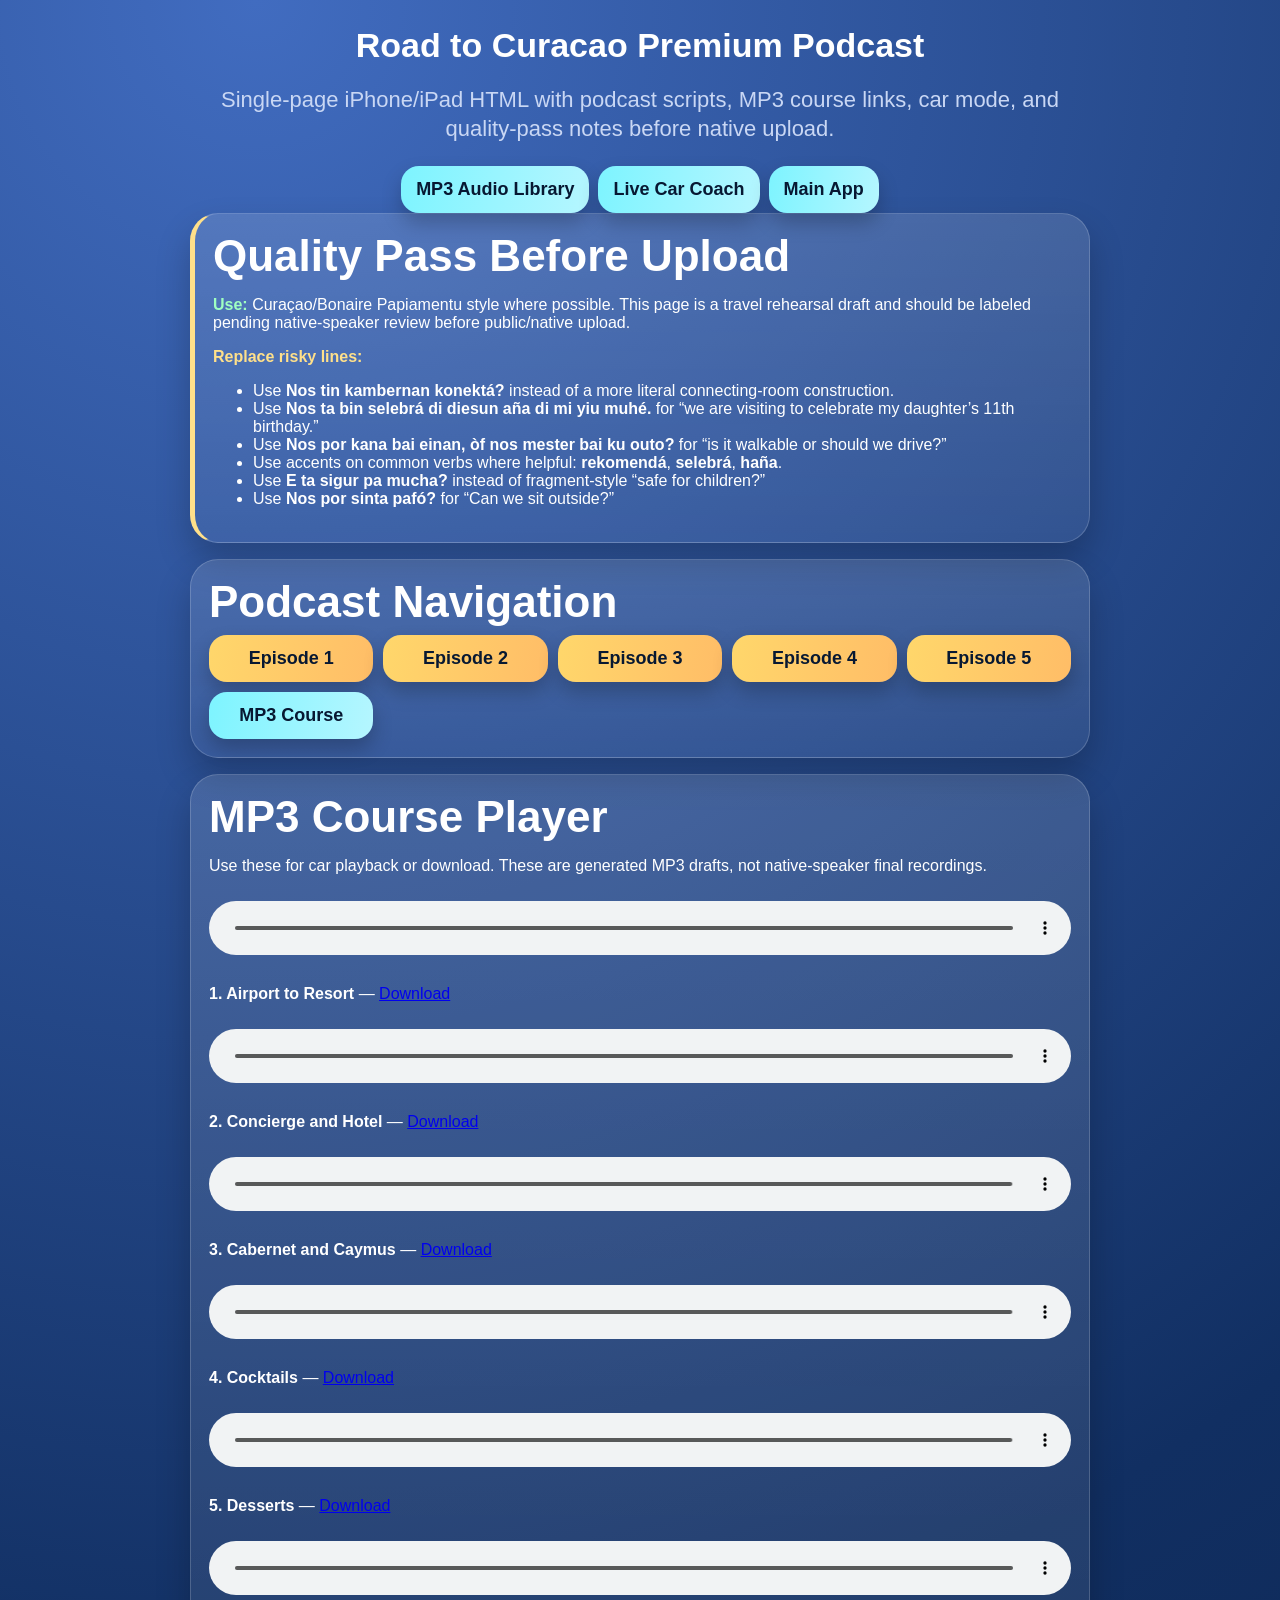
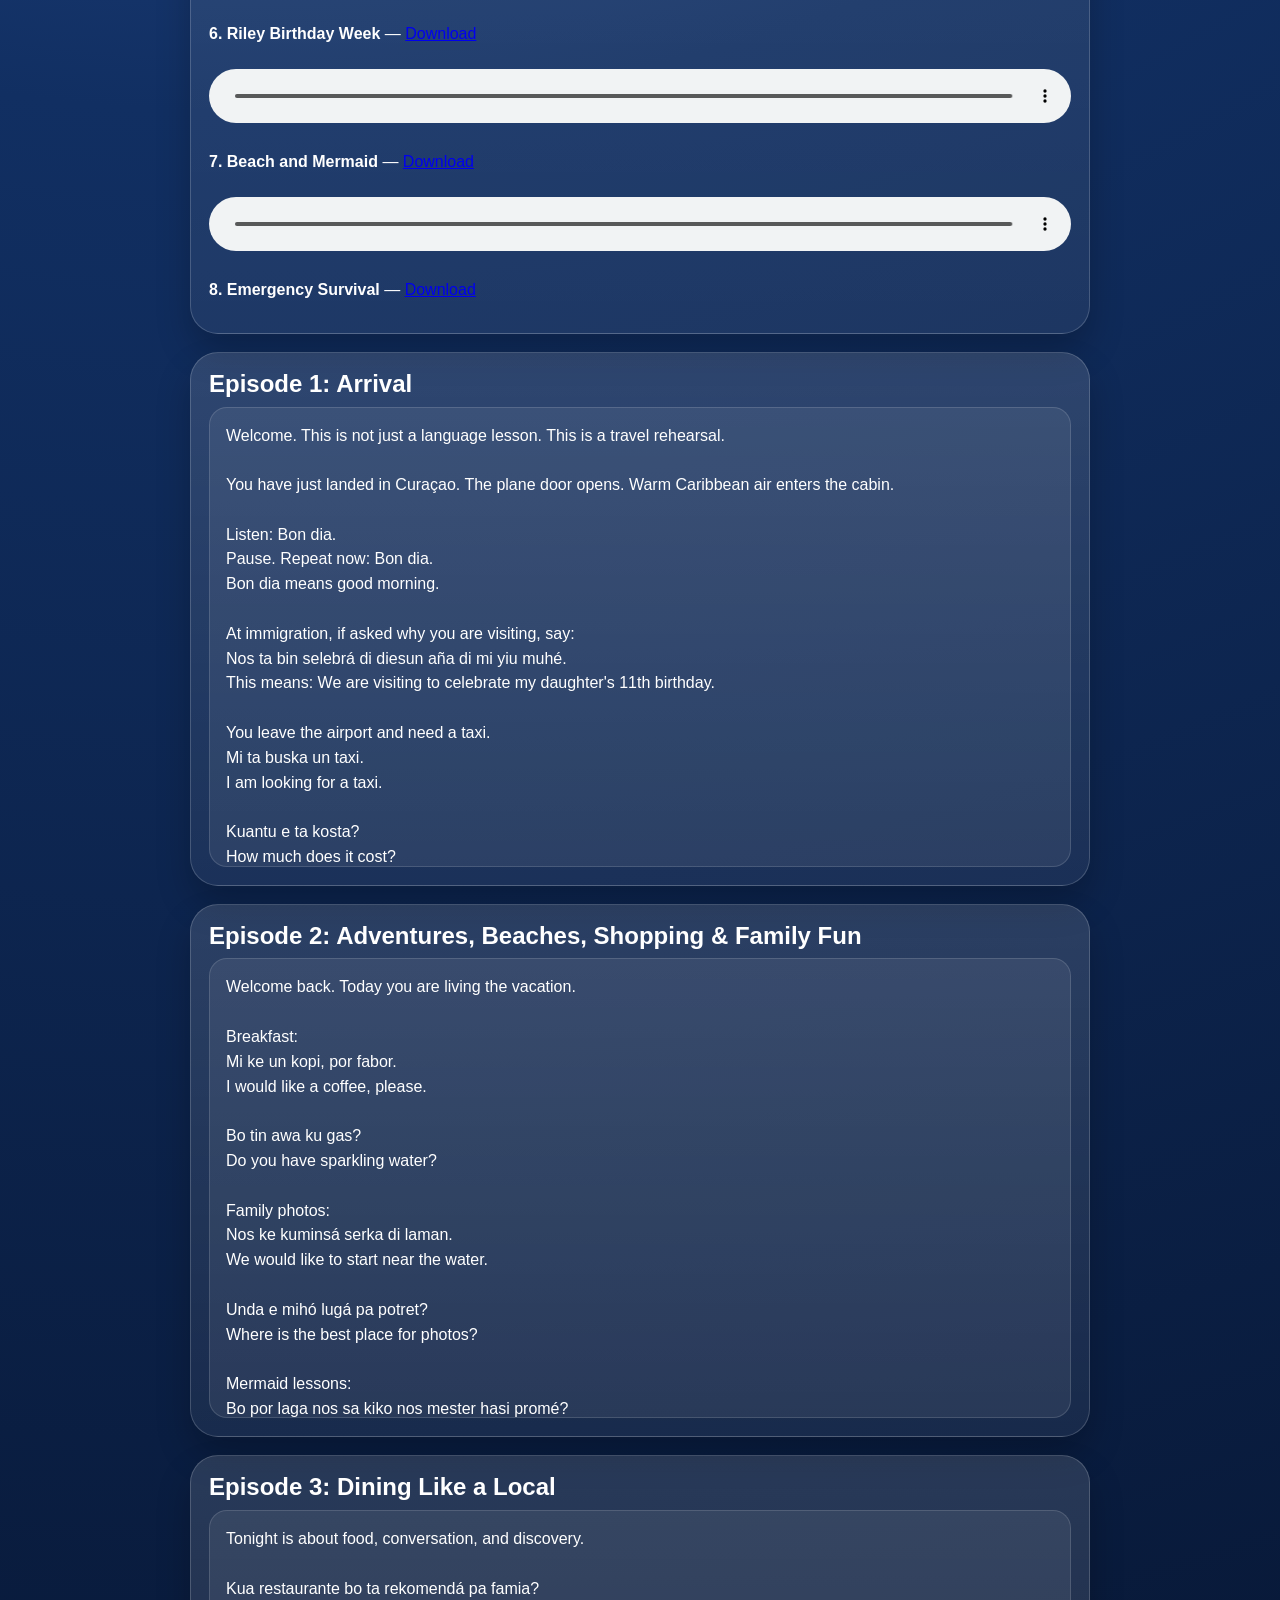
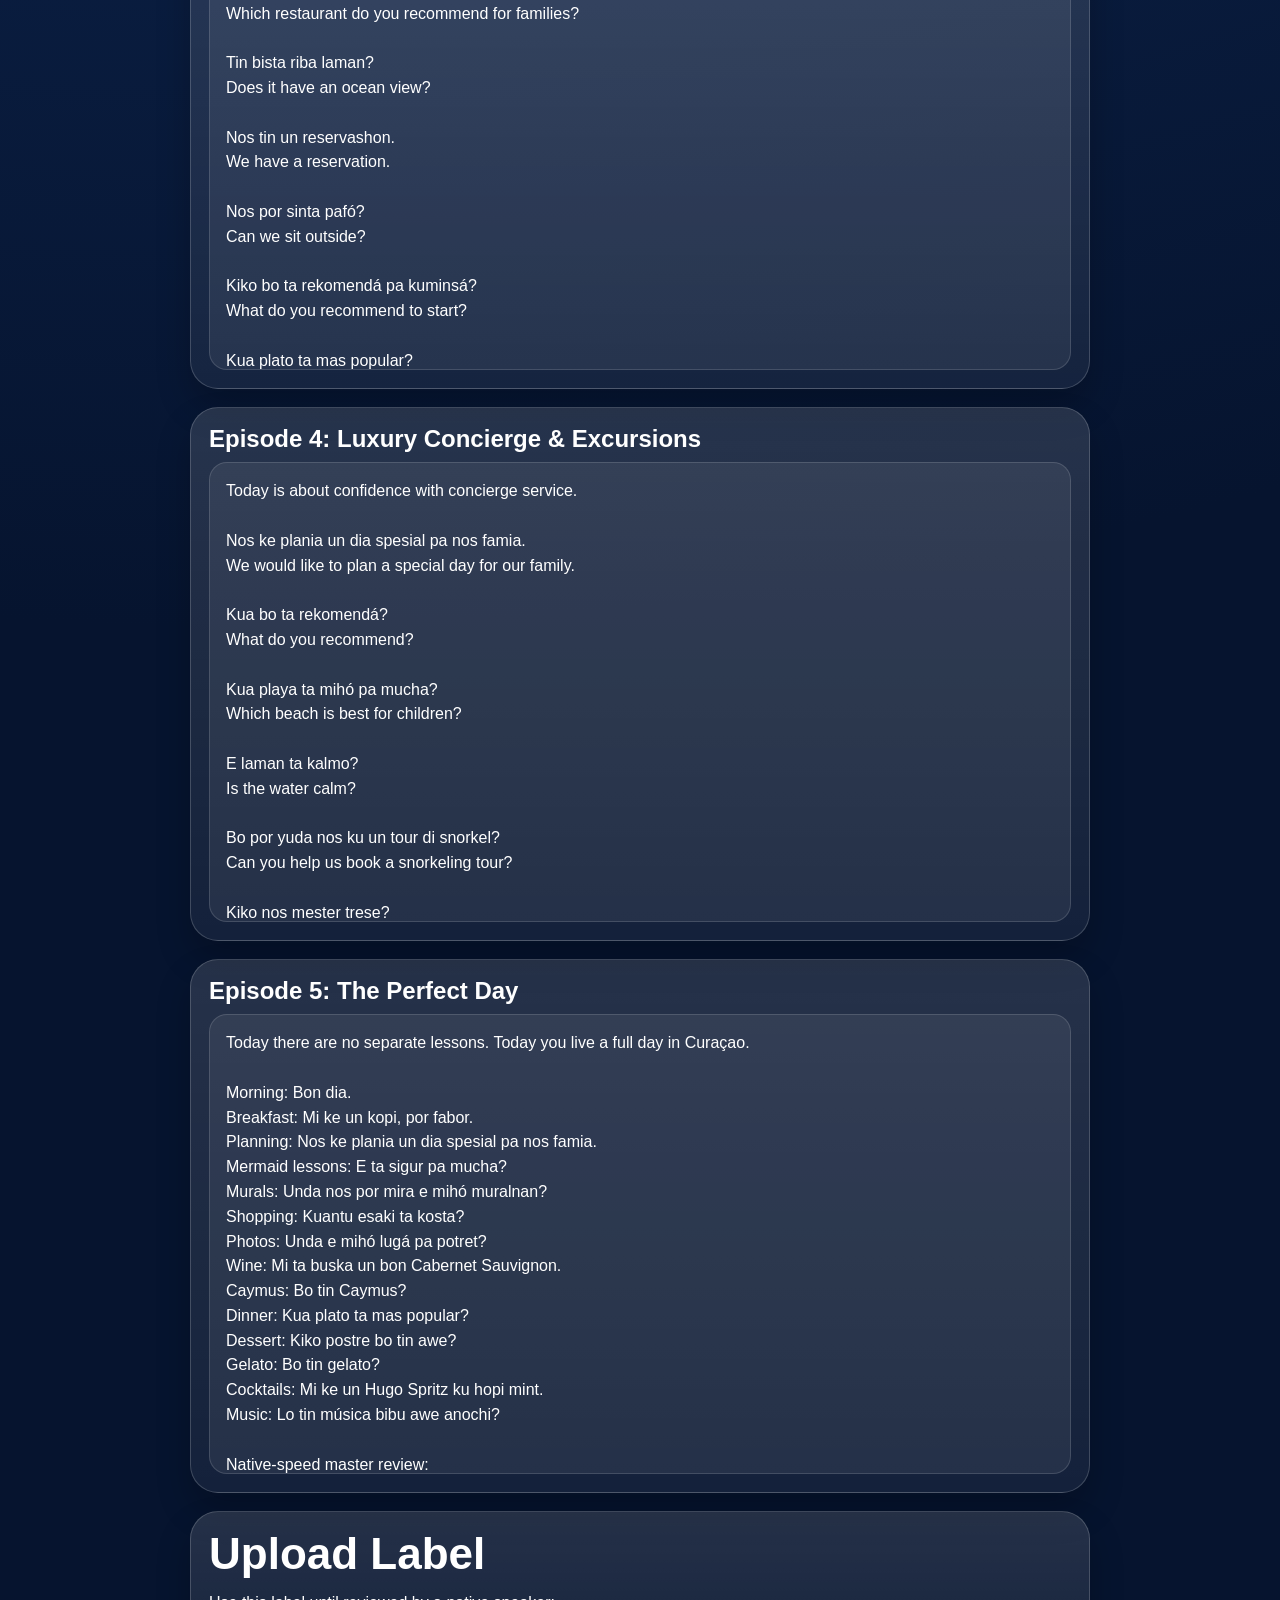
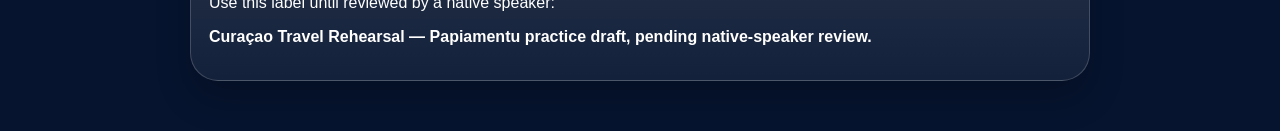
==== road-to-curacao-premium.html @ a0da5b6e "Add Road to Curacao premium podcast HTML" ====
<!doctype html>
<html lang="en">
<head>
<meta charset="utf-8">
<meta name="viewport" content="width=device-width,initial-scale=1,viewport-fit=cover">
<meta name="apple-mobile-web-app-capable" content="yes">
<meta name="theme-color" content="#06142f">
<title>Road to Curacao Premium Podcast</title>
<link rel="stylesheet" href="styles.css?v=3">
<style>
.hero h1{font-size:34px}.episode{margin:18px 0}.episode h2{font-size:24px}.script{white-space:pre-wrap;line-height:1.55;font-size:16px;background:rgba(255,255,255,.07);border:1px solid rgba(255,255,255,.14);padding:16px;border-radius:18px;max-height:460px;overflow:auto}.quality{border-left:5px solid #ffe08a}.good{color:#9fffc1;font-weight:900}.warn{color:#ffe08a;font-weight:900}.track audio{width:100%;margin:10px 0}.navgrid{display:grid;grid-template-columns:repeat(auto-fit,minmax(160px,1fr));gap:10px}.navgrid a{text-decoration:none;text-align:center}</style>
</head>
<body>
<main class="app">
<section class="hero">
<h1>Road to Curacao Premium Podcast</h1>
<p>Single-page iPhone/iPad HTML with podcast scripts, MP3 course links, car mode, and quality-pass notes before native upload.</p>
<div class="row" style="justify-content:center">
<a class="btn secondary" href="audio.html?v=2" style="text-decoration:none">MP3 Audio Library</a>
<a class="btn secondary" href="car.html?v=2" style="text-decoration:none">Live Car Coach</a>
<a class="btn secondary" href="index.html?v=500" style="text-decoration:none">Main App</a>
</div>
</section>
<section class="card quality">
<h2>Quality Pass Before Upload</h2>
<p><span class="good">Use:</span> Curaçao/Bonaire Papiamentu style where possible. This page is a travel rehearsal draft and should be labeled pending native-speaker review before public/native upload.</p>
<p><span class="warn">Replace risky lines:</span></p>
<ul>
<li>Use <b>Nos tin kambernan konektá?</b> instead of a more literal connecting-room construction.</li>
<li>Use <b>Nos ta bin selebrá di diesun aña di mi yiu muhé.</b> for “we are visiting to celebrate my daughter’s 11th birthday.”</li>
<li>Use <b>Nos por kana bai einan, òf nos mester bai ku outo?</b> for “is it walkable or should we drive?”</li>
<li>Use accents on common verbs where helpful: <b>rekomendá</b>, <b>selebrá</b>, <b>haña</b>.</li>
<li>Use <b>E ta sigur pa mucha?</b> instead of fragment-style “safe for children?”</li>
<li>Use <b>Nos por sinta pafó?</b> for “Can we sit outside?”</li>
</ul>
</section>
<section class="card">
<h2>Podcast Navigation</h2>
<div class="navgrid">
<a class="btn" href="#ep1">Episode 1</a><a class="btn" href="#ep2">Episode 2</a><a class="btn" href="#ep3">Episode 3</a><a class="btn" href="#ep4">Episode 4</a><a class="btn" href="#ep5">Episode 5</a><a class="btn secondary" href="#mp3">MP3 Course</a>
</div>
</section>
<section id="mp3" class="card track">
<h2>MP3 Course Player</h2>
<p>Use these for car playback or download. These are generated MP3 drafts, not native-speaker final recordings.</p>
<audio controls src="audio-course/01-airport-to-resort.mp3"></audio><p><b>1. Airport to Resort</b> — <a class="download" href="audio-course/01-airport-to-resort.mp3" download>Download</a></p>
<audio controls src="audio-course/02-concierge-hotel.mp3"></audio><p><b>2. Concierge and Hotel</b> — <a class="download" href="audio-course/02-concierge-hotel.mp3" download>Download</a></p>
<audio controls src="audio-course/03-cabernet-caymus.mp3"></audio><p><b>3. Cabernet and Caymus</b> — <a class="download" href="audio-course/03-cabernet-caymus.mp3" download>Download</a></p>
<audio controls src="audio-course/04-cocktails.mp3"></audio><p><b>4. Cocktails</b> — <a class="download" href="audio-course/04-cocktails.mp3" download>Download</a></p>
<audio controls src="audio-course/05-desserts.mp3"></audio><p><b>5. Desserts</b> — <a class="download" href="audio-course/05-desserts.mp3" download>Download</a></p>
<audio controls src="audio-course/06-riley-birthday-week.mp3"></audio><p><b>6. Riley Birthday Week</b> — <a class="download" href="audio-course/06-riley-birthday-week.mp3" download>Download</a></p>
<audio controls src="audio-course/07-beach-mermaid.mp3"></audio><p><b>7. Beach and Mermaid</b> — <a class="download" href="audio-course/07-beach-mermaid.mp3" download>Download</a></p>
<audio controls src="audio-course/08-emergency-survival.mp3"></audio><p><b>8. Emergency Survival</b> — <a class="download" href="audio-course/08-emergency-survival.mp3" download>Download</a></p>
</section>
<section id="ep1" class="card episode"><h2>Episode 1: Arrival</h2><div class="script">Welcome. This is not just a language lesson. This is a travel rehearsal.

You have just landed in Curaçao. The plane door opens. Warm Caribbean air enters the cabin.

Listen: Bon dia.
Pause. Repeat now: Bon dia.
Bon dia means good morning.

At immigration, if asked why you are visiting, say:
Nos ta bin selebrá di diesun aña di mi yiu muhé.
This means: We are visiting to celebrate my daughter's 11th birthday.

You leave the airport and need a taxi.
Mi ta buska un taxi.
I am looking for a taxi.

Kuantu e ta kosta?
How much does it cost?

At the resort:
Mi tin un reservashon.
I have a reservation.

Nos tin kambernan konektá?
Do we have connecting rooms?

Bo por yuda mi?
Can you help me?

Nos ta selebrá cumpleaño di mi yiu Riley.
We are celebrating my daughter Riley's birthday.

Nos por kana bai einan, òf nos mester bai ku outo?
Can we walk there, or should we go by car?

Tin parkeo serka?
Is there parking nearby?

Dinner begins. You open the wine list.
Mi ta buska un bon Cabernet Sauvignon.
I am looking for a good Cabernet Sauvignon.

Bo tin Caymus?
Do you have Caymus?

Kua Cabernet bo ta rekomendá?
Which Cabernet do you recommend?

Dessert:
Kiko postre bo tin awe?
What desserts do you have today?

Bo tin gelato?
Do you have gelato?

Bonus evening phrase:
Lo tin fuegos artificiales anochi?
Will there be fireworks tonight?

Take a deep breath. You are ready for Curaçao.</div></section>
<section id="ep2" class="card episode"><h2>Episode 2: Adventures, Beaches, Shopping & Family Fun</h2><div class="script">Welcome back. Today you are living the vacation.

Breakfast:
Mi ke un kopi, por fabor.
I would like a coffee, please.

Bo tin awa ku gas?
Do you have sparkling water?

Family photos:
Nos ke kuminsá serka di laman.
We would like to start near the water.

Unda e mihó lugá pa potret?
Where is the best place for photos?

Mermaid lessons:
Bo por laga nos sa kiko nos mester hasi promé?
Can you tell us what we should do first?

E ta sigur pa mucha?
Is it safe for children?

Snorkeling:
E laman ta kalmo awe?
Is the water calm today?

Unda nos por mira piská?
Where can we see fish?

Shopping:
Kuantu esaki ta kosta?
How much does this cost?

Bo ta aseptá karchi di crédito?
Do you accept credit cards?

Hidden gems:
Kua ta un lugá lokal ku bo ta rekomendá?
What local place do you recommend?

Unda e hende lokalnan ta bai?
Where do the locals go?

Sunset cocktails:
Mi ke un Hugo Spritz ku hopi mint.
I would like a Hugo Spritz with lots of mint.

Kua cocktail bo ta rekomendá pa mira e atardeser?
Which cocktail do you recommend for watching the sunset?</div></section>
<section id="ep3" class="card episode"><h2>Episode 3: Dining Like a Local</h2><div class="script">Tonight is about food, conversation, and discovery.

Kua restaurante bo ta rekomendá pa famia?
Which restaurant do you recommend for families?

Tin bista riba laman?
Does it have an ocean view?

Nos tin un reservashon.
We have a reservation.

Nos por sinta pafó?
Can we sit outside?

Kiko bo ta rekomendá pa kuminsá?
What do you recommend to start?

Kua plato ta mas popular?
Which dish is the most popular?

Mi ta buska un bon Cabernet Sauvignon.
I am looking for a good Cabernet Sauvignon.

Bo tin Caymus?
Do you have Caymus?

Kua Cabernet bo ta rekomendá ku steak?
Which Cabernet do you recommend with steak?

Mi ke un French 79, por fabor.
I would like a French 79, please.

Esaki ta un cocktail fuerte?
Is this a strong cocktail?

Kiko postre bo tin awe?
What desserts do you have today?

Esaki ta bai bon ku Cabernet Sauvignon?
Does this pair well with Cabernet Sauvignon?

Lo tin música bibu anochi?
Will there be live music tonight?</div></section>
<section id="ep4" class="card episode"><h2>Episode 4: Luxury Concierge & Excursions</h2><div class="script">Today is about confidence with concierge service.

Nos ke plania un dia spesial pa nos famia.
We would like to plan a special day for our family.

Kua bo ta rekomendá?
What do you recommend?

Kua playa ta mihó pa mucha?
Which beach is best for children?

E laman ta kalmo?
Is the water calm?

Bo por yuda nos ku un tour di snorkel?
Can you help us book a snorkeling tour?

Kiko nos mester trese?
What should we bring?

Kuantu tempu e ta dura?
How long does it last?

Tin baño serka?
Is there a restroom nearby?

Lo yobe awe?
Will it rain today?

Tin hopi bientu awe?
Is it windy today?

Kua ora ta mihó pa potret?
What time is best for photos?

Unda nos por mira e mihó vista?
Where can we find the best views?

Mi no por haña mi reservashon.
I cannot find my reservation.

Mi mester un dòkter.
I need a doctor.</div></section>
<section id="ep5" class="card episode"><h2>Episode 5: The Perfect Day</h2><div class="script">Today there are no separate lessons. Today you live a full day in Curaçao.

Morning: Bon dia.
Breakfast: Mi ke un kopi, por fabor.
Planning: Nos ke plania un dia spesial pa nos famia.
Mermaid lessons: E ta sigur pa mucha?
Murals: Unda nos por mira e mihó muralnan?
Shopping: Kuantu esaki ta kosta?
Photos: Unda e mihó lugá pa potret?
Wine: Mi ta buska un bon Cabernet Sauvignon.
Caymus: Bo tin Caymus?
Dinner: Kua plato ta mas popular?
Dessert: Kiko postre bo tin awe?
Gelato: Bo tin gelato?
Cocktails: Mi ke un Hugo Spritz ku hopi mint.
Music: Lo tin música bibu awe anochi?

Native-speed master review:
Bon dia.
Mi tin un reservashon.
Mi ta buska un taxi.
Bo por yuda mi?
Unda e mihó lugá pa potret?
Kua plato ta mas popular?
Mi ta buska un bon Cabernet Sauvignon.
Bo tin Caymus?
Kiko postre bo tin awe?
Bo tin gelato?
Mi ke un Hugo Spritz ku hopi mint.
Lo tin música bibu awe anochi?

You are ready not just to visit Curaçao, but to experience it.</div></section>
<section class="card"><h2>Upload Label</h2><p>Use this label until reviewed by a native speaker:</p><p><b>Curaçao Travel Rehearsal — Papiamentu practice draft, pending native-speaker review.</b></p></section>
</main>
</body>
</html>
---- styles.css ----
*{box-sizing:border-box}body{margin:0;min-height:100vh;font-family:-apple-system,BlinkMacSystemFont,"Segoe UI",Roboto,Helvetica,Arial,sans-serif;background:radial-gradient(circle at 20% 0%,#416cc0 0,#112f62 34%,#06142f 76%);color:#fff;padding:18px 14px 34px}.app{max-width:900px;margin:auto}.hero{text-align:center}.hero h1{font-size:clamp(31px,8vw,58px);line-height:1.02;margin:10px 0}.hero p,.big{font-size:clamp(17px,4.2vw,22px);color:#c9d7f4;line-height:1.35}.unlock{width:100%;border:0;border-radius:999px;padding:20px 16px;margin:14px 0;font-size:clamp(22px,6vw,34px);font-weight:950;color:#171329;background:linear-gradient(100deg,#ffd76b,#ff84bb);box-shadow:0 18px 34px rgba(0,0,0,.35)}.status{text-align:center;min-height:30px;color:#c9d7f4;font-size:18px}.card,.speedBox{background:linear-gradient(180deg,rgba(255,255,255,.13),rgba(255,255,255,.06));border:1px solid rgba(255,255,255,.18);border-radius:28px;padding:18px;margin:0 0 16px;box-shadow:0 18px 34px rgba(0,0,0,.22)}.speedTitle{font-size:18px;font-weight:900;color:#ffd76b;margin-bottom:10px}.seg{display:grid;grid-template-columns:1fr 1fr 1fr;gap:8px}.seg button,.tab,.choice{border:2px solid rgba(255,255,255,.16);border-radius:18px;padding:12px 7px;background:rgba(255,255,255,.08);color:#fff;font-size:16px;font-weight:900}.seg button.active,.tab.active{color:#071832;background:linear-gradient(100deg,#7df4ff,#d6b6ff);border-color:transparent}.tabs{display:flex;gap:10px;overflow:auto;padding:12px 2px 16px;position:sticky;top:0;background:linear-gradient(180deg,rgba(6,20,47,.98),rgba(6,20,47,.82));backdrop-filter:blur(10px);z-index:5}.tab{flex:0 0 auto;padding:13px 18px;border-radius:999px}.section{display:none}.section.active{display:block}.card h2{font-size:clamp(28px,7vw,44px);line-height:1.08;margin:0 0 10px}.card h3{font-size:24px;margin:0 0 8px;color:#ffd76b}.grid{display:grid;gap:14px}@media(min-width:720px){.grid{grid-template-columns:1fr 1fr}.scenario-grid{grid-template-columns:repeat(3,1fr)}}.phrase,.playerBox{background:rgba(0,0,0,.22);border:1px solid rgba(255,255,255,.14);border-radius:24px;padding:16px;margin:12px 0}.pap{font-size:29px;font-weight:950;line-height:1.12}.eng{font-size:20px;color:#c9d7f4;line-height:1.25;margin-top:6px}.sound{font-size:18px;color:#ffd76b;line-height:1.25;margin-top:8px}.note{font-size:16px;color:#e7eefc;margin-top:8px;line-height:1.35}.row{display:flex;gap:9px;flex-wrap:wrap;margin-top:13px}.btn{border:0;border-radius:18px;padding:13px 15px;font-size:18px;font-weight:900;color:#071832;background:linear-gradient(100deg,#ffd76b,#ffbd67);box-shadow:0 10px 20px rgba(0,0,0,.22)}.btn.secondary{background:linear-gradient(100deg,#7df4ff,#b5f6ff)}.btn.pink{background:linear-gradient(100deg,#ff84bb,#d6b6ff)}.btn.green{background:linear-gradient(100deg,#7ff0a4,#d3ffd8)}.btn.red{background:linear-gradient(100deg,#ff8f8f,#ffbd67)}.progress{height:14px;border-radius:999px;background:rgba(255,255,255,.14);overflow:hidden;margin:12px 0}.bar{height:100%;background:linear-gradient(90deg,#7df4ff,#ffd76b,#ff84bb)}.choice{text-align:left;padding:15px;font-size:18px}.choice.correct{background:rgba(127,240,164,.3);border-color:#7ff0a4}.choice.wrong{background:rgba(255,143,143,.22);border-color:#ff8f8f}.footer{color:#c9d7f4;font-size:14px;text-align:center;padding:18px}.pill{display:inline-block;border-radius:999px;background:rgba(255,255,255,.11);padding:8px 11px;margin:4px;color:#dce7ff;font-weight:750}.current{outline:3px solid #ffd76b;background:rgba(255,215,107,.12)}.search{width:100%;padding:18px;border-radius:22px;border:2px solid rgba(255,255,255,.18);background:rgba(0,0,0,.22);color:white;font-size:19px;margin:0 0 14px}
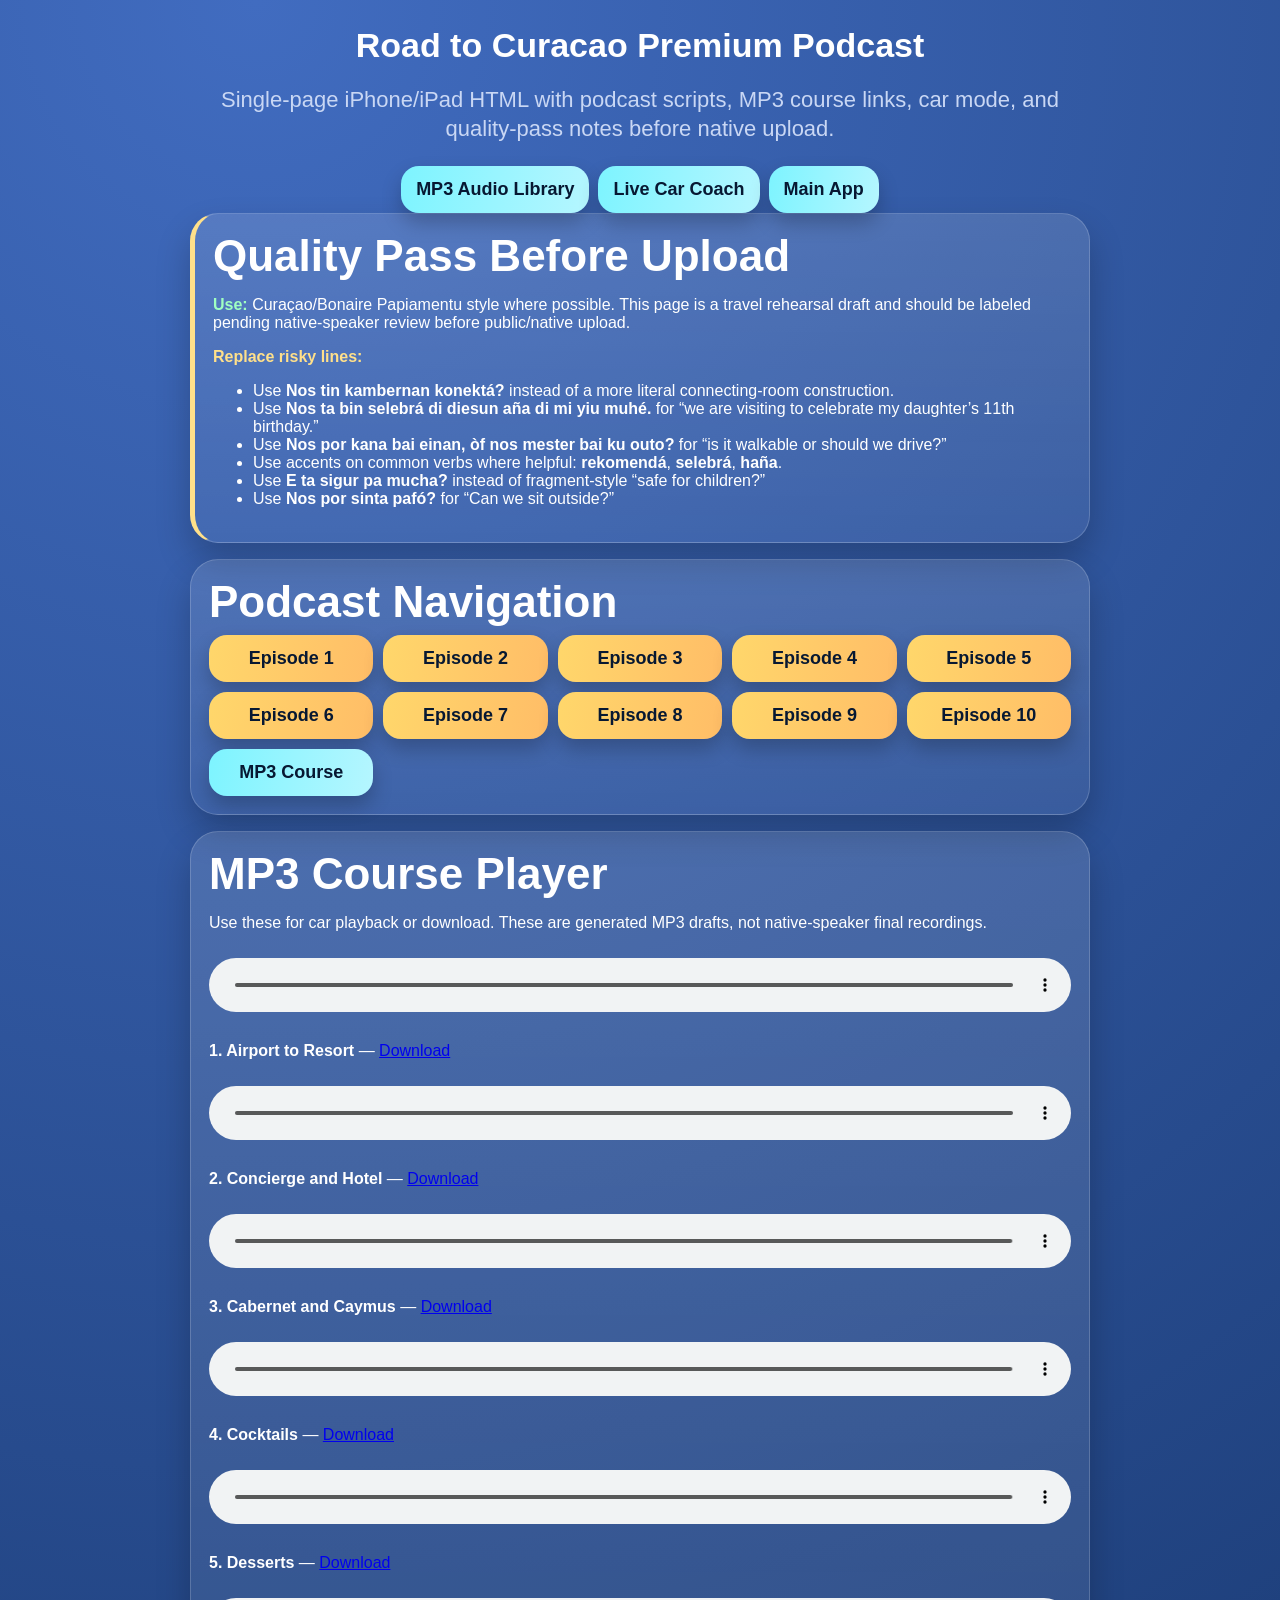
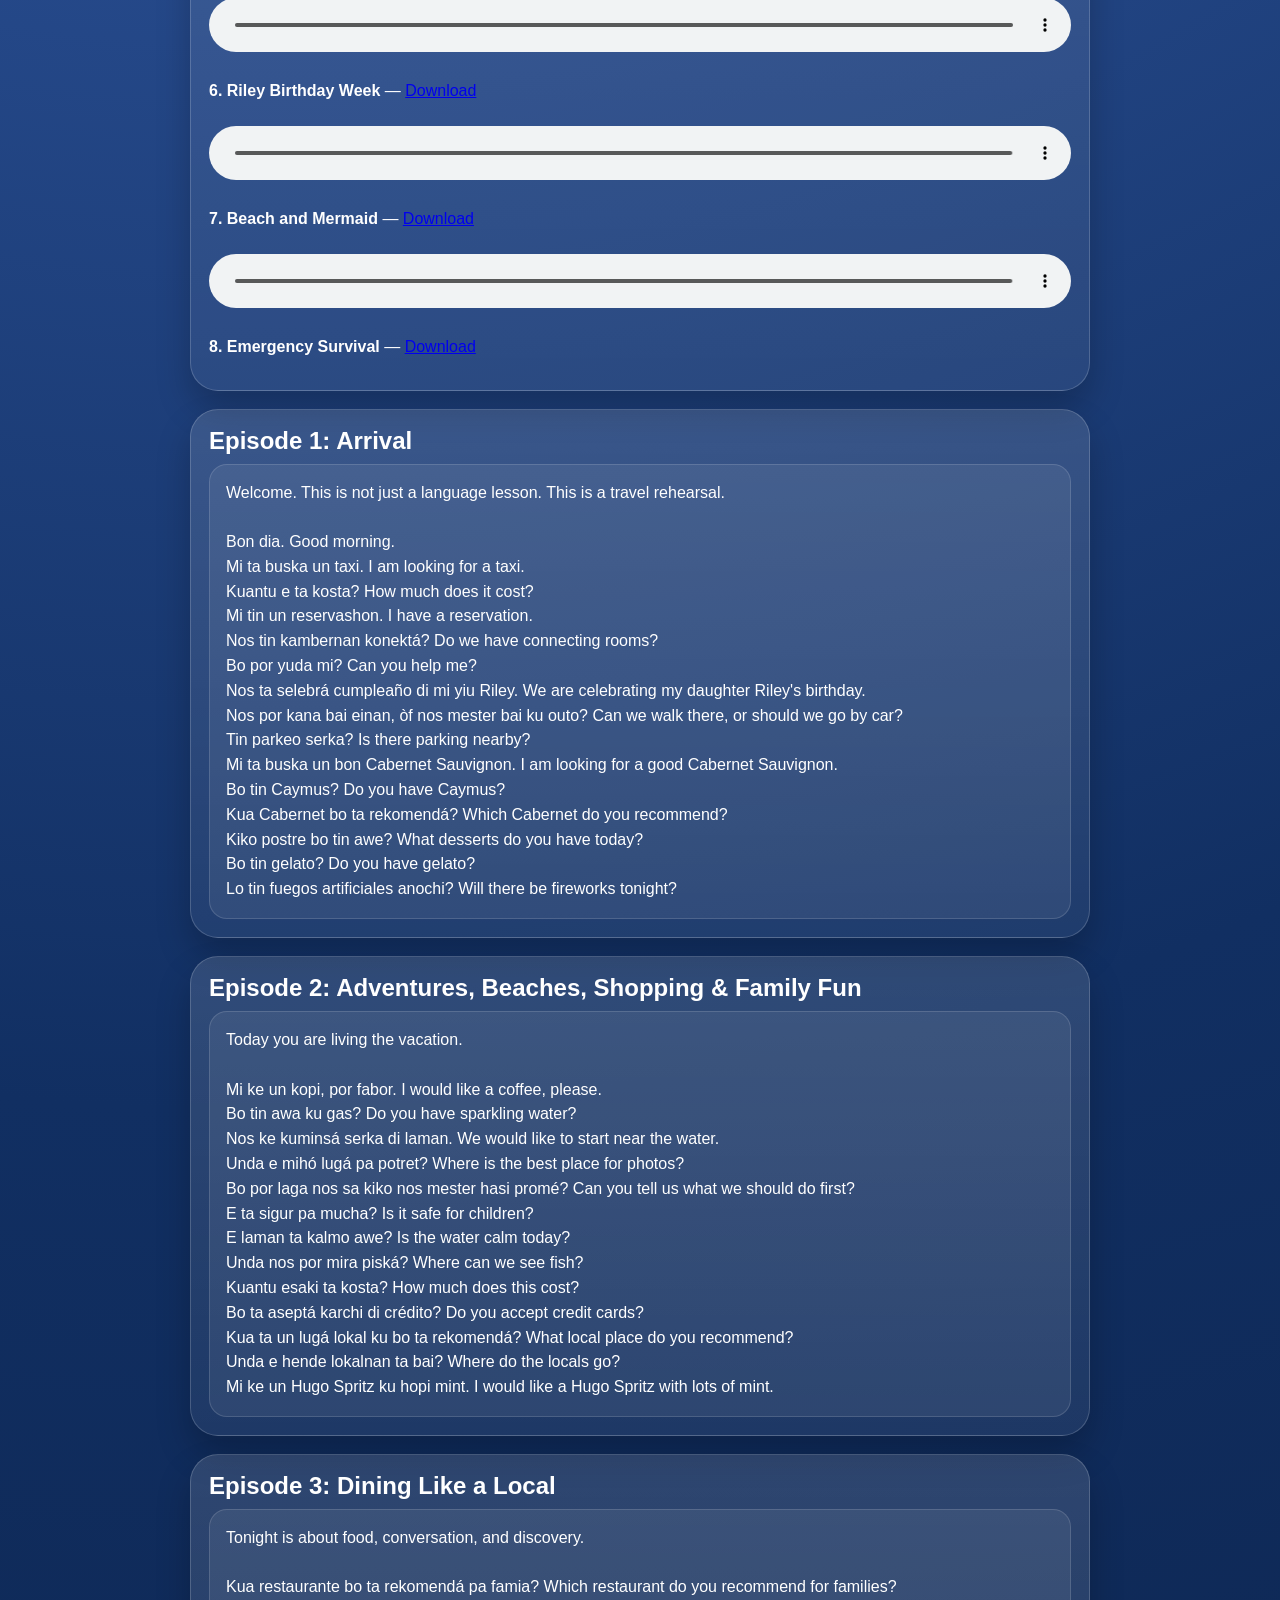
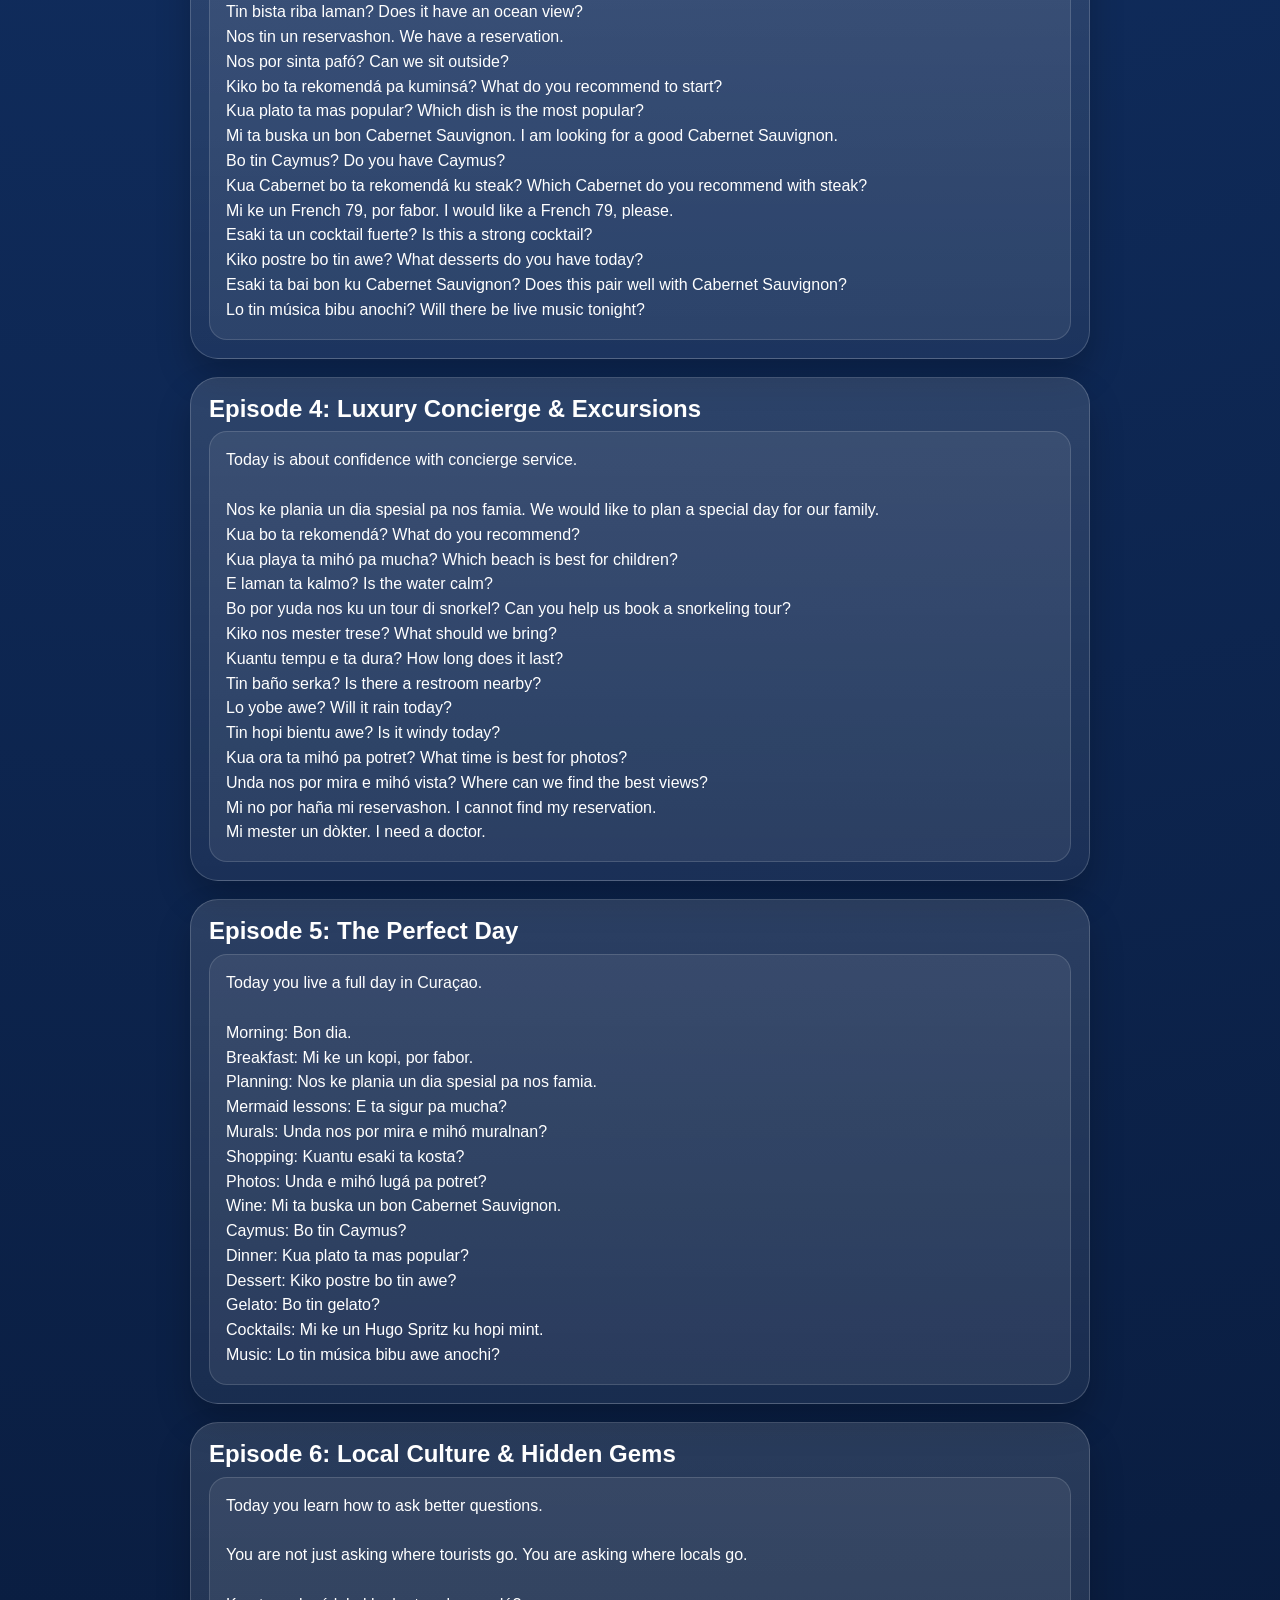
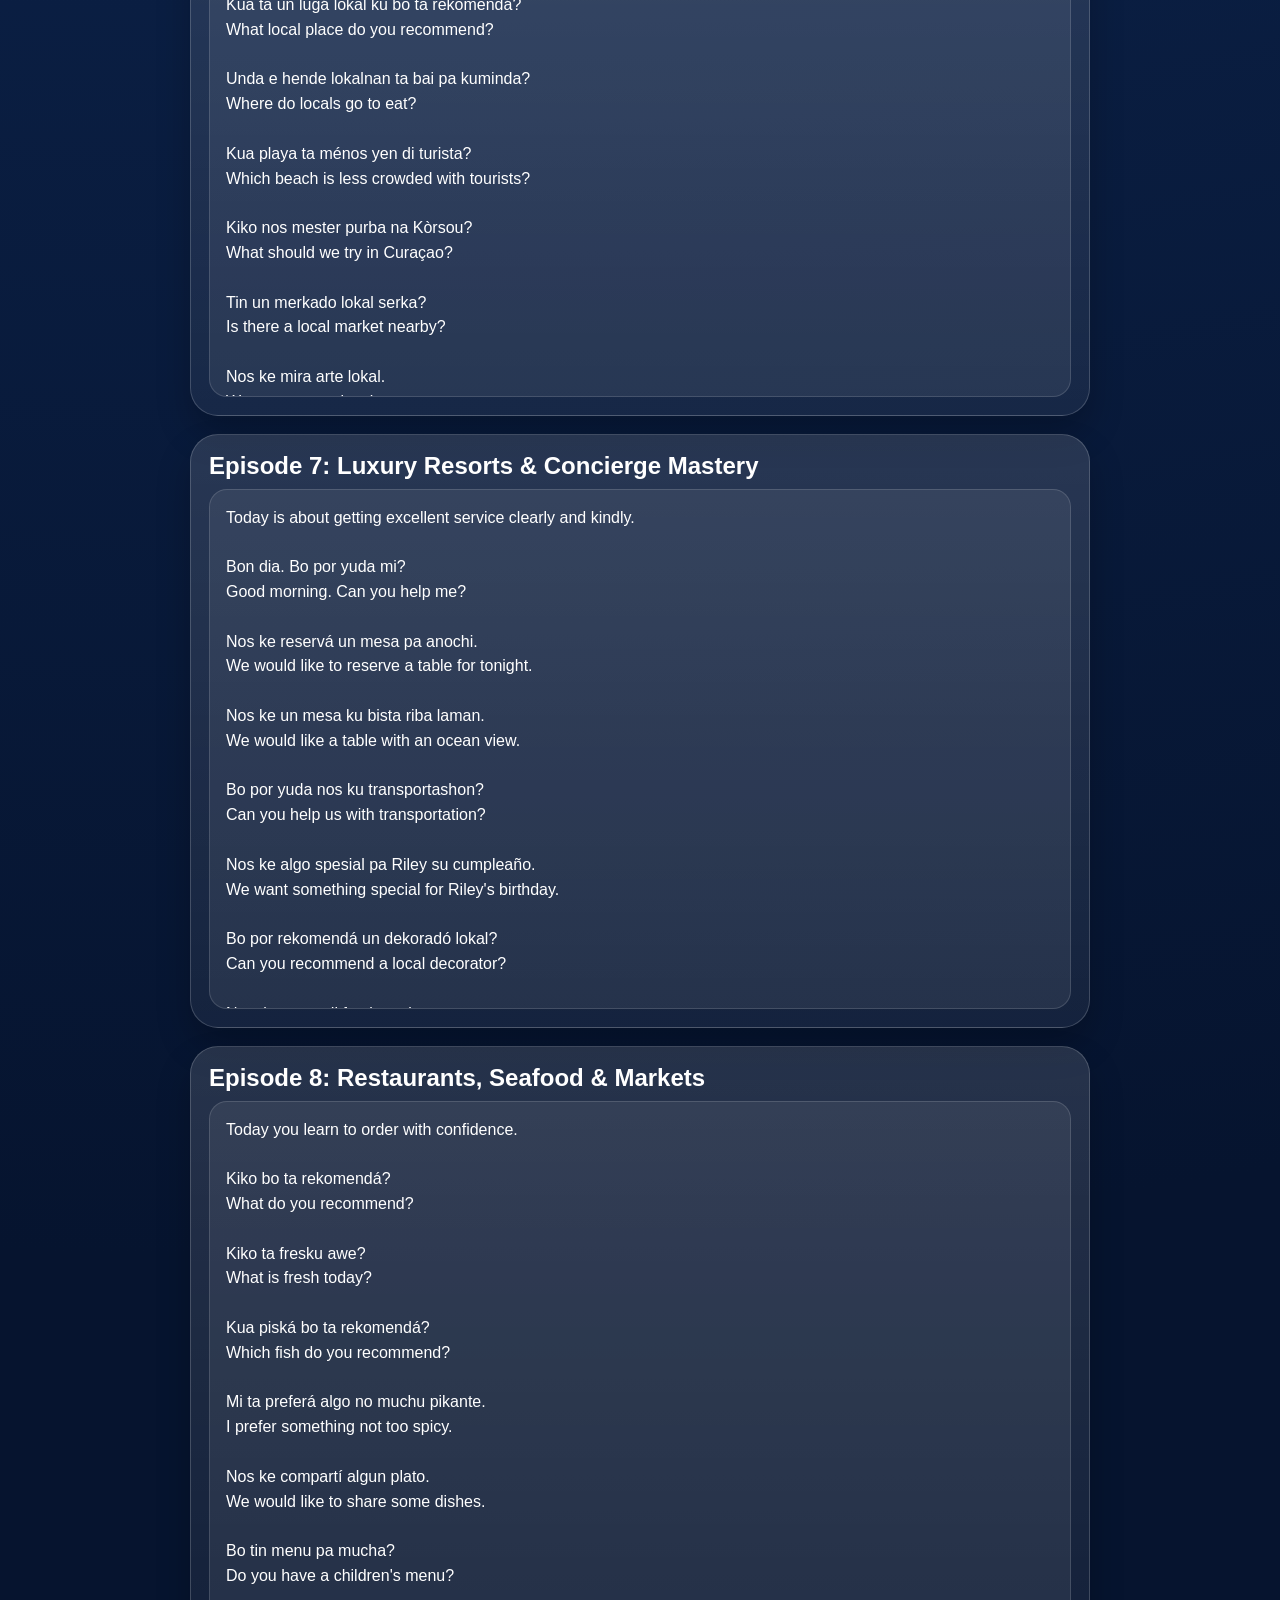
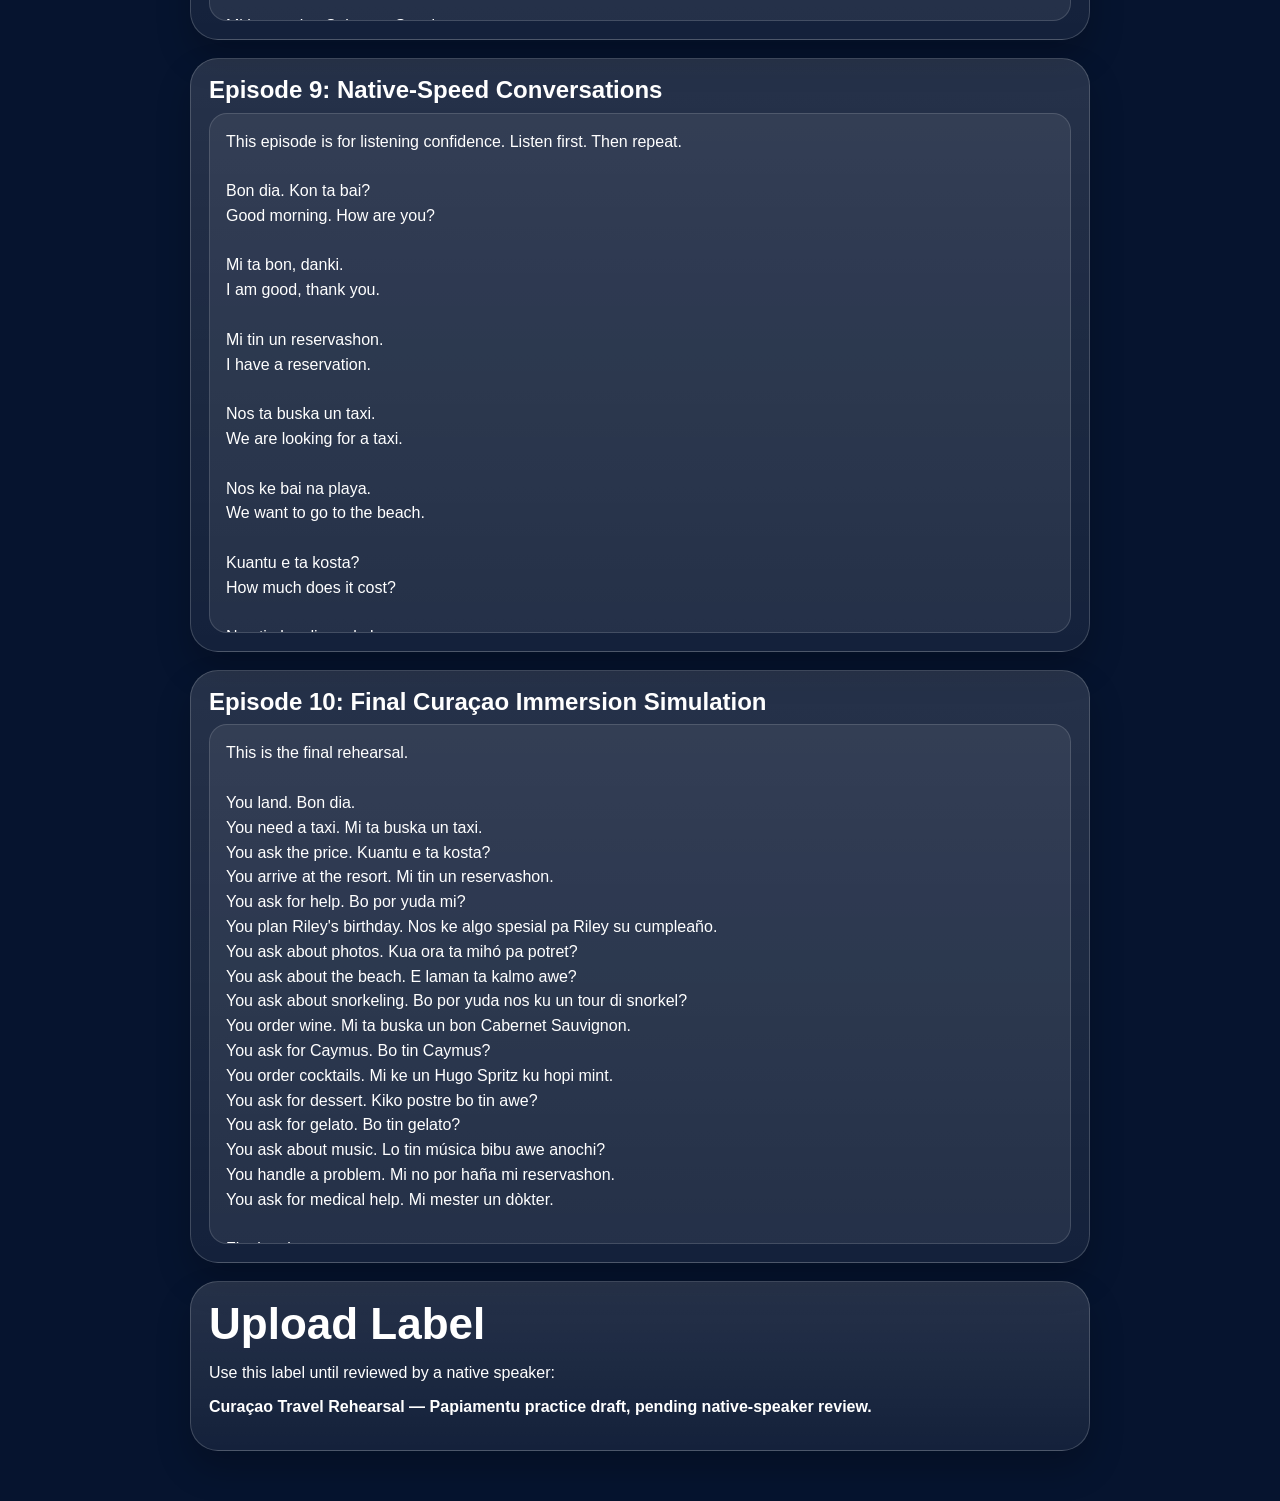
==== commit 08984c58: "Add podcast episodes 6 through 10" ====
--- a/road-to-curacao-premium.html
+++ b/road-to-curacao-premium.html
@@ -8,7 +8,7 @@
 <title>Road to Curacao Premium Podcast</title>
 <link rel="stylesheet" href="styles.css?v=3">
 <style>
-.hero h1{font-size:34px}.episode{margin:18px 0}.episode h2{font-size:24px}.script{white-space:pre-wrap;line-height:1.55;font-size:16px;background:rgba(255,255,255,.07);border:1px solid rgba(255,255,255,.14);padding:16px;border-radius:18px;max-height:460px;overflow:auto}.quality{border-left:5px solid #ffe08a}.good{color:#9fffc1;font-weight:900}.warn{color:#ffe08a;font-weight:900}.track audio{width:100%;margin:10px 0}.navgrid{display:grid;grid-template-columns:repeat(auto-fit,minmax(160px,1fr));gap:10px}.navgrid a{text-decoration:none;text-align:center}</style>
+.hero h1{font-size:34px}.episode{margin:18px 0}.episode h2{font-size:24px}.script{white-space:pre-wrap;line-height:1.55;font-size:16px;background:rgba(255,255,255,.07);border:1px solid rgba(255,255,255,.14);padding:16px;border-radius:18px;max-height:520px;overflow:auto}.quality{border-left:5px solid #ffe08a}.good{color:#9fffc1;font-weight:900}.warn{color:#ffe08a;font-weight:900}.track audio{width:100%;margin:10px 0}.navgrid{display:grid;grid-template-columns:repeat(auto-fit,minmax(140px,1fr));gap:10px}.navgrid a{text-decoration:none;text-align:center}</style>
 </head>
 <body>
 <main class="app">
@@ -37,7 +37,7 @@
 <section class="card">
 <h2>Podcast Navigation</h2>
 <div class="navgrid">
-<a class="btn" href="#ep1">Episode 1</a><a class="btn" href="#ep2">Episode 2</a><a class="btn" href="#ep3">Episode 3</a><a class="btn" href="#ep4">Episode 4</a><a class="btn" href="#ep5">Episode 5</a><a class="btn secondary" href="#mp3">MP3 Course</a>
+<a class="btn" href="#ep1">Episode 1</a><a class="btn" href="#ep2">Episode 2</a><a class="btn" href="#ep3">Episode 3</a><a class="btn" href="#ep4">Episode 4</a><a class="btn" href="#ep5">Episode 5</a><a class="btn" href="#ep6">Episode 6</a><a class="btn" href="#ep7">Episode 7</a><a class="btn" href="#ep8">Episode 8</a><a class="btn" href="#ep9">Episode 9</a><a class="btn" href="#ep10">Episode 10</a><a class="btn secondary" href="#mp3">MP3 Course</a>
 </div>
 </section>
 <section id="mp3" class="card track">
@@ -54,201 +54,69 @@
 </section>
 <section id="ep1" class="card episode"><h2>Episode 1: Arrival</h2><div class="script">Welcome. This is not just a language lesson. This is a travel rehearsal.
 
-You have just landed in Curaçao. The plane door opens. Warm Caribbean air enters the cabin.
-
-Listen: Bon dia.
-Pause. Repeat now: Bon dia.
-Bon dia means good morning.
-
-At immigration, if asked why you are visiting, say:
-Nos ta bin selebrá di diesun aña di mi yiu muhé.
-This means: We are visiting to celebrate my daughter's 11th birthday.
-
-You leave the airport and need a taxi.
-Mi ta buska un taxi.
-I am looking for a taxi.
-
-Kuantu e ta kosta?
-How much does it cost?
-
-At the resort:
-Mi tin un reservashon.
-I have a reservation.
-
-Nos tin kambernan konektá?
-Do we have connecting rooms?
-
-Bo por yuda mi?
-Can you help me?
-
-Nos ta selebrá cumpleaño di mi yiu Riley.
-We are celebrating my daughter Riley's birthday.
-
-Nos por kana bai einan, òf nos mester bai ku outo?
-Can we walk there, or should we go by car?
-
-Tin parkeo serka?
-Is there parking nearby?
-
-Dinner begins. You open the wine list.
-Mi ta buska un bon Cabernet Sauvignon.
-I am looking for a good Cabernet Sauvignon.
-
-Bo tin Caymus?
-Do you have Caymus?
-
-Kua Cabernet bo ta rekomendá?
-Which Cabernet do you recommend?
-
-Dessert:
-Kiko postre bo tin awe?
-What desserts do you have today?
-
-Bo tin gelato?
-Do you have gelato?
-
-Bonus evening phrase:
-Lo tin fuegos artificiales anochi?
-Will there be fireworks tonight?
-
-Take a deep breath. You are ready for Curaçao.</div></section>
-<section id="ep2" class="card episode"><h2>Episode 2: Adventures, Beaches, Shopping & Family Fun</h2><div class="script">Welcome back. Today you are living the vacation.
-
-Breakfast:
-Mi ke un kopi, por fabor.
-I would like a coffee, please.
-
-Bo tin awa ku gas?
-Do you have sparkling water?
-
-Family photos:
-Nos ke kuminsá serka di laman.
-We would like to start near the water.
-
-Unda e mihó lugá pa potret?
-Where is the best place for photos?
-
-Mermaid lessons:
-Bo por laga nos sa kiko nos mester hasi promé?
-Can you tell us what we should do first?
-
-E ta sigur pa mucha?
-Is it safe for children?
-
-Snorkeling:
-E laman ta kalmo awe?
-Is the water calm today?
-
-Unda nos por mira piská?
-Where can we see fish?
-
-Shopping:
-Kuantu esaki ta kosta?
-How much does this cost?
-
-Bo ta aseptá karchi di crédito?
-Do you accept credit cards?
-
-Hidden gems:
-Kua ta un lugá lokal ku bo ta rekomendá?
-What local place do you recommend?
-
-Unda e hende lokalnan ta bai?
-Where do the locals go?
-
-Sunset cocktails:
-Mi ke un Hugo Spritz ku hopi mint.
-I would like a Hugo Spritz with lots of mint.
-
-Kua cocktail bo ta rekomendá pa mira e atardeser?
-Which cocktail do you recommend for watching the sunset?</div></section>
+Bon dia. Good morning.
+Mi ta buska un taxi. I am looking for a taxi.
+Kuantu e ta kosta? How much does it cost?
+Mi tin un reservashon. I have a reservation.
+Nos tin kambernan konektá? Do we have connecting rooms?
+Bo por yuda mi? Can you help me?
+Nos ta selebrá cumpleaño di mi yiu Riley. We are celebrating my daughter Riley's birthday.
+Nos por kana bai einan, òf nos mester bai ku outo? Can we walk there, or should we go by car?
+Tin parkeo serka? Is there parking nearby?
+Mi ta buska un bon Cabernet Sauvignon. I am looking for a good Cabernet Sauvignon.
+Bo tin Caymus? Do you have Caymus?
+Kua Cabernet bo ta rekomendá? Which Cabernet do you recommend?
+Kiko postre bo tin awe? What desserts do you have today?
+Bo tin gelato? Do you have gelato?
+Lo tin fuegos artificiales anochi? Will there be fireworks tonight?</div></section>
+<section id="ep2" class="card episode"><h2>Episode 2: Adventures, Beaches, Shopping & Family Fun</h2><div class="script">Today you are living the vacation.
+
+Mi ke un kopi, por fabor. I would like a coffee, please.
+Bo tin awa ku gas? Do you have sparkling water?
+Nos ke kuminsá serka di laman. We would like to start near the water.
+Unda e mihó lugá pa potret? Where is the best place for photos?
+Bo por laga nos sa kiko nos mester hasi promé? Can you tell us what we should do first?
+E ta sigur pa mucha? Is it safe for children?
+E laman ta kalmo awe? Is the water calm today?
+Unda nos por mira piská? Where can we see fish?
+Kuantu esaki ta kosta? How much does this cost?
+Bo ta aseptá karchi di crédito? Do you accept credit cards?
+Kua ta un lugá lokal ku bo ta rekomendá? What local place do you recommend?
+Unda e hende lokalnan ta bai? Where do the locals go?
+Mi ke un Hugo Spritz ku hopi mint. I would like a Hugo Spritz with lots of mint.</div></section>
 <section id="ep3" class="card episode"><h2>Episode 3: Dining Like a Local</h2><div class="script">Tonight is about food, conversation, and discovery.
 
-Kua restaurante bo ta rekomendá pa famia?
-Which restaurant do you recommend for families?
-
-Tin bista riba laman?
-Does it have an ocean view?
-
-Nos tin un reservashon.
-We have a reservation.
-
-Nos por sinta pafó?
-Can we sit outside?
-
-Kiko bo ta rekomendá pa kuminsá?
-What do you recommend to start?
-
-Kua plato ta mas popular?
-Which dish is the most popular?
-
-Mi ta buska un bon Cabernet Sauvignon.
-I am looking for a good Cabernet Sauvignon.
-
-Bo tin Caymus?
-Do you have Caymus?
-
-Kua Cabernet bo ta rekomendá ku steak?
-Which Cabernet do you recommend with steak?
-
-Mi ke un French 79, por fabor.
-I would like a French 79, please.
-
-Esaki ta un cocktail fuerte?
-Is this a strong cocktail?
-
-Kiko postre bo tin awe?
-What desserts do you have today?
-
-Esaki ta bai bon ku Cabernet Sauvignon?
-Does this pair well with Cabernet Sauvignon?
-
-Lo tin música bibu anochi?
-Will there be live music tonight?</div></section>
+Kua restaurante bo ta rekomendá pa famia? Which restaurant do you recommend for families?
+Tin bista riba laman? Does it have an ocean view?
+Nos tin un reservashon. We have a reservation.
+Nos por sinta pafó? Can we sit outside?
+Kiko bo ta rekomendá pa kuminsá? What do you recommend to start?
+Kua plato ta mas popular? Which dish is the most popular?
+Mi ta buska un bon Cabernet Sauvignon. I am looking for a good Cabernet Sauvignon.
+Bo tin Caymus? Do you have Caymus?
+Kua Cabernet bo ta rekomendá ku steak? Which Cabernet do you recommend with steak?
+Mi ke un French 79, por fabor. I would like a French 79, please.
+Esaki ta un cocktail fuerte? Is this a strong cocktail?
+Kiko postre bo tin awe? What desserts do you have today?
+Esaki ta bai bon ku Cabernet Sauvignon? Does this pair well with Cabernet Sauvignon?
+Lo tin música bibu anochi? Will there be live music tonight?</div></section>
 <section id="ep4" class="card episode"><h2>Episode 4: Luxury Concierge & Excursions</h2><div class="script">Today is about confidence with concierge service.
 
-Nos ke plania un dia spesial pa nos famia.
-We would like to plan a special day for our family.
-
-Kua bo ta rekomendá?
-What do you recommend?
-
-Kua playa ta mihó pa mucha?
-Which beach is best for children?
-
-E laman ta kalmo?
-Is the water calm?
-
-Bo por yuda nos ku un tour di snorkel?
-Can you help us book a snorkeling tour?
-
-Kiko nos mester trese?
-What should we bring?
-
-Kuantu tempu e ta dura?
-How long does it last?
-
-Tin baño serka?
-Is there a restroom nearby?
-
-Lo yobe awe?
-Will it rain today?
-
-Tin hopi bientu awe?
-Is it windy today?
-
-Kua ora ta mihó pa potret?
-What time is best for photos?
-
-Unda nos por mira e mihó vista?
-Where can we find the best views?
-
-Mi no por haña mi reservashon.
-I cannot find my reservation.
-
-Mi mester un dòkter.
-I need a doctor.</div></section>
-<section id="ep5" class="card episode"><h2>Episode 5: The Perfect Day</h2><div class="script">Today there are no separate lessons. Today you live a full day in Curaçao.
+Nos ke plania un dia spesial pa nos famia. We would like to plan a special day for our family.
+Kua bo ta rekomendá? What do you recommend?
+Kua playa ta mihó pa mucha? Which beach is best for children?
+E laman ta kalmo? Is the water calm?
+Bo por yuda nos ku un tour di snorkel? Can you help us book a snorkeling tour?
+Kiko nos mester trese? What should we bring?
+Kuantu tempu e ta dura? How long does it last?
+Tin baño serka? Is there a restroom nearby?
+Lo yobe awe? Will it rain today?
+Tin hopi bientu awe? Is it windy today?
+Kua ora ta mihó pa potret? What time is best for photos?
+Unda nos por mira e mihó vista? Where can we find the best views?
+Mi no por haña mi reservashon. I cannot find my reservation.
+Mi mester un dòkter. I need a doctor.</div></section>
+<section id="ep5" class="card episode"><h2>Episode 5: The Perfect Day</h2><div class="script">Today you live a full day in Curaçao.
 
 Morning: Bon dia.
 Breakfast: Mi ke un kopi, por fabor.
@@ -263,23 +131,173 @@
 Dessert: Kiko postre bo tin awe?
 Gelato: Bo tin gelato?
 Cocktails: Mi ke un Hugo Spritz ku hopi mint.
-Music: Lo tin música bibu awe anochi?
-
-Native-speed master review:
+Music: Lo tin música bibu awe anochi?</div></section>
+<section id="ep6" class="card episode"><h2>Episode 6: Local Culture & Hidden Gems</h2><div class="script">Today you learn how to ask better questions.
+
+You are not just asking where tourists go. You are asking where locals go.
+
+Kua ta un lugá lokal ku bo ta rekomendá?
+What local place do you recommend?
+
+Unda e hende lokalnan ta bai pa kuminda?
+Where do locals go to eat?
+
+Kua playa ta ménos yen di turista?
+Which beach is less crowded with tourists?
+
+Kiko nos mester purba na Kòrsou?
+What should we try in Curaçao?
+
+Tin un merkado lokal serka?
+Is there a local market nearby?
+
+Nos ke mira arte lokal.
+We want to see local art.
+
+Unda nos por mira e mihó muralnan?
+Where can we see the best murals?
+
+Kiko ta manera respetuoso aki?
+What is considered respectful here?
+
+Native-speed review:
+Kua ta un lugá lokal ku bo ta rekomendá?
+Unda e hende lokalnan ta bai pa kuminda?
+Kiko nos mester purba na Kòrsou?
+Nos ke mira arte lokal.</div></section>
+<section id="ep7" class="card episode"><h2>Episode 7: Luxury Resorts & Concierge Mastery</h2><div class="script">Today is about getting excellent service clearly and kindly.
+
+Bon dia. Bo por yuda mi?
+Good morning. Can you help me?
+
+Nos ke reservá un mesa pa anochi.
+We would like to reserve a table for tonight.
+
+Nos ke un mesa ku bista riba laman.
+We would like a table with an ocean view.
+
+Bo por yuda nos ku transportashon?
+Can you help us with transportation?
+
+Nos ke algo spesial pa Riley su cumpleaño.
+We want something special for Riley's birthday.
+
+Bo por rekomendá un dekoradó lokal?
+Can you recommend a local decorator?
+
+Nos tin potret di famia mainta.
+We have family photos in the morning.
+
+Kua ora nos mester sali?
+What time should we leave?
+
+Bo por manda e informashon pa mi?
+Can you send me the information?
+
+Thank them warmly:
+Danki pa bo ayudo.
+Thank you for your help.</div></section>
+<section id="ep8" class="card episode"><h2>Episode 8: Restaurants, Seafood & Markets</h2><div class="script">Today you learn to order with confidence.
+
+Kiko bo ta rekomendá?
+What do you recommend?
+
+Kiko ta fresku awe?
+What is fresh today?
+
+Kua piská bo ta rekomendá?
+Which fish do you recommend?
+
+Mi ta preferá algo no muchu pikante.
+I prefer something not too spicy.
+
+Nos ke compartí algun plato.
+We would like to share some dishes.
+
+Bo tin menu pa mucha?
+Do you have a children's menu?
+
+Mi ke un glas Cabernet Sauvignon.
+I would like a glass of Cabernet Sauvignon.
+
+Bo tin Caymus òf otro Cabernet di Napa?
+Do you have Caymus or another Napa Cabernet?
+
+Kua postre ta mas popular?
+Which dessert is most popular?
+
+Bo tin gelato òf postre ku chokolati?
+Do you have gelato or chocolate dessert?</div></section>
+<section id="ep9" class="card episode"><h2>Episode 9: Native-Speed Conversations</h2><div class="script">This episode is for listening confidence. Listen first. Then repeat.
+
+Bon dia. Kon ta bai?
+Good morning. How are you?
+
+Mi ta bon, danki.
+I am good, thank you.
+
+Mi tin un reservashon.
+I have a reservation.
+
+Nos ta buska un taxi.
+We are looking for a taxi.
+
+Nos ke bai na playa.
+We want to go to the beach.
+
+Kuantu e ta kosta?
+How much does it cost?
+
+Nos tin les di snorkel awe.
+We have a snorkeling lesson today.
+
+Mi ta buska un bon Cabernet Sauvignon.
+I am looking for a good Cabernet Sauvignon.
+
+Bo tin Caymus?
+Do you have Caymus?
+
+Kiko postre bo tin awe?
+What desserts do you have today?
+
+Mi mester ayudo.
+I need help.
+
+Bo por ripití, por fabor?
+Can you repeat, please?</div></section>
+<section id="ep10" class="card episode"><h2>Episode 10: Final Curaçao Immersion Simulation</h2><div class="script">This is the final rehearsal.
+
+You land. Bon dia.
+You need a taxi. Mi ta buska un taxi.
+You ask the price. Kuantu e ta kosta?
+You arrive at the resort. Mi tin un reservashon.
+You ask for help. Bo por yuda mi?
+You plan Riley's birthday. Nos ke algo spesial pa Riley su cumpleaño.
+You ask about photos. Kua ora ta mihó pa potret?
+You ask about the beach. E laman ta kalmo awe?
+You ask about snorkeling. Bo por yuda nos ku un tour di snorkel?
+You order wine. Mi ta buska un bon Cabernet Sauvignon.
+You ask for Caymus. Bo tin Caymus?
+You order cocktails. Mi ke un Hugo Spritz ku hopi mint.
+You ask for dessert. Kiko postre bo tin awe?
+You ask for gelato. Bo tin gelato?
+You ask about music. Lo tin música bibu awe anochi?
+You handle a problem. Mi no por haña mi reservashon.
+You ask for medical help. Mi mester un dòkter.
+
+Final review:
 Bon dia.
+Danki.
+Por fabor.
+Bo por yuda mi?
+Bo por ripití?
+Kua bo ta rekomendá?
+Mi ta buska un taxi.
 Mi tin un reservashon.
-Mi ta buska un taxi.
-Bo por yuda mi?
-Unda e mihó lugá pa potret?
-Kua plato ta mas popular?
 Mi ta buska un bon Cabernet Sauvignon.
-Bo tin Caymus?
 Kiko postre bo tin awe?
-Bo tin gelato?
-Mi ke un Hugo Spritz ku hopi mint.
-Lo tin música bibu awe anochi?
-
-You are ready not just to visit Curaçao, but to experience it.</div></section>
+
+You are ready for Curaçao.</div></section>
 <section class="card"><h2>Upload Label</h2><p>Use this label until reviewed by a native speaker:</p><p><b>Curaçao Travel Rehearsal — Papiamentu practice draft, pending native-speaker review.</b></p></section>
 </main>
 </body>
